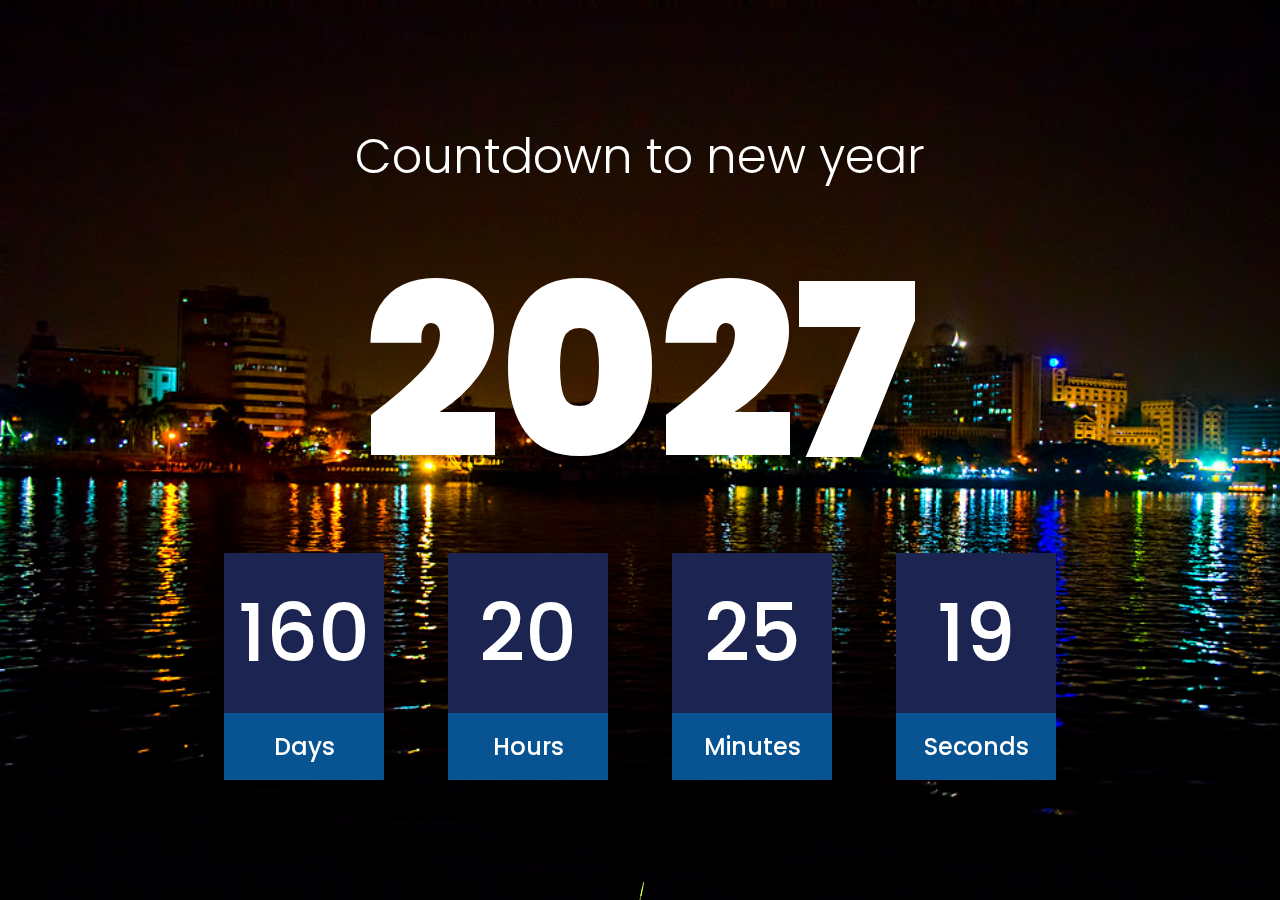
==== index.html @ 6f53513e "first commit" ====
<!DOCTYPE html>
<html lang="en">

<head>
    <meta charset="UTF-8">
    <meta http-equiv="X-UA-Compatible" content="IE=edge">
    <meta name="viewport" content="width=device-width, initial-scale=1.0">
    <title>New Year Countdown Fireworks</title>
    <link rel="preconnect" href="https://fonts.googleapis.com">
    <link rel="preconnect" href="https://fonts.gstatic.com" crossorigin>
    <link href="https://fonts.googleapis.com/css2?family=Poppins:wght@300;400;500;600;700;900&display=swap"
        rel="stylesheet">
    <link rel="stylesheet" href="./css/app.css">
</head>

<body>

    <div class="content-wrapper">
        <p class="header">Countdown to new year</p>
        <h1 class="year" id="new-year">0000</h1>
        <div class="timer">
            <div class="timer-box">
                <div class="timer-box__count">
                    <span id="days">0</span>
                </div>
                <div class="timer-box__text">Days</div>
            </div>
            <div class="timer-box">
                <div class="timer-box__count">
                    <span id="hours">0</span>
                </div>
                <div class="timer-box__text">Hours</div>
            </div>
            <div class="timer-box">
                <div class="timer-box__count">
                    <span id="minutes">0</span>
                </div>
                <div class="timer-box__text">Minutes</div>
            </div>
            <div class="timer-box">
                <div class="timer-box__count">
                    <span id="seconds">0</span>
                </div>
                <div class="timer-box__text">Seconds</div>
            </div>
        </div>
    </div>
    <div class="fireworks-container" style="background-image: url(./assets/kolkata.jpg);"></div>

    <script src="./js/fireworks.js"></script>
    <script src="./js/app.js"></script>
</body>

</html>
---- css/app.css ----
:root {
    --txt-color: #fff;
    --timer-box-bg: #1c2451;
    --timer-box-txt-bg: #085391;
}

* {
    padding: 0;
    margin: 0;
    box-sizing: border-box;
}

body {
    height: 100vh;
    color: var(--txt-color);
    font-family: 'Poppins', sans-serif;
}

.fireworks-container {
    position: fixed;
    left: 0;
    top: 0;
    width: 100%;
    height: 100%;
    background-position: bottom left;
    background-size: cover;
    background-repeat: no-repeat;
}

.content-wrapper {
    z-index: 99;
    position: absolute;
    top: 0;
    left: 0;
    width: 100%;
    height: 100%;
    display: flex;
    flex-direction: column;
    align-items: center;
    justify-content: center;
}

.header {
    font-size: 3rem;
    font-weight: 300;
}

.year {
    font-size: 15rem;
    font-weight: 900;
    line-height: 1.5;
}

.timer {
    display: flex;
    align-items: center;
    justify-content: center;
}

.timer > * ~ * {
    margin-left: 4rem;
}

.timer-box {
    background-color: var(--timer-box-bg);
}

.timer-box__count {
    --size: 10rem;
    width: var(--size);
    height: var(--size);
    display: grid;
    place-items: center;
}

.timer-box__count > span {
    font-size: 5rem;
    font-weight: 500;
}

.timer-box__text {
    display: grid;
    place-items: center;
    background-color: var(--timer-box-txt-bg);
    padding: 1rem 0;
    font-size: 1.5rem;
    font-weight: 500;
}

@media only screen and (max-width: 1200px) {
    html {
        font-size: 60%;
    }
}

@media only screen and (max-width: 700px) {
    html {
        font-size: 40%;
    }
}
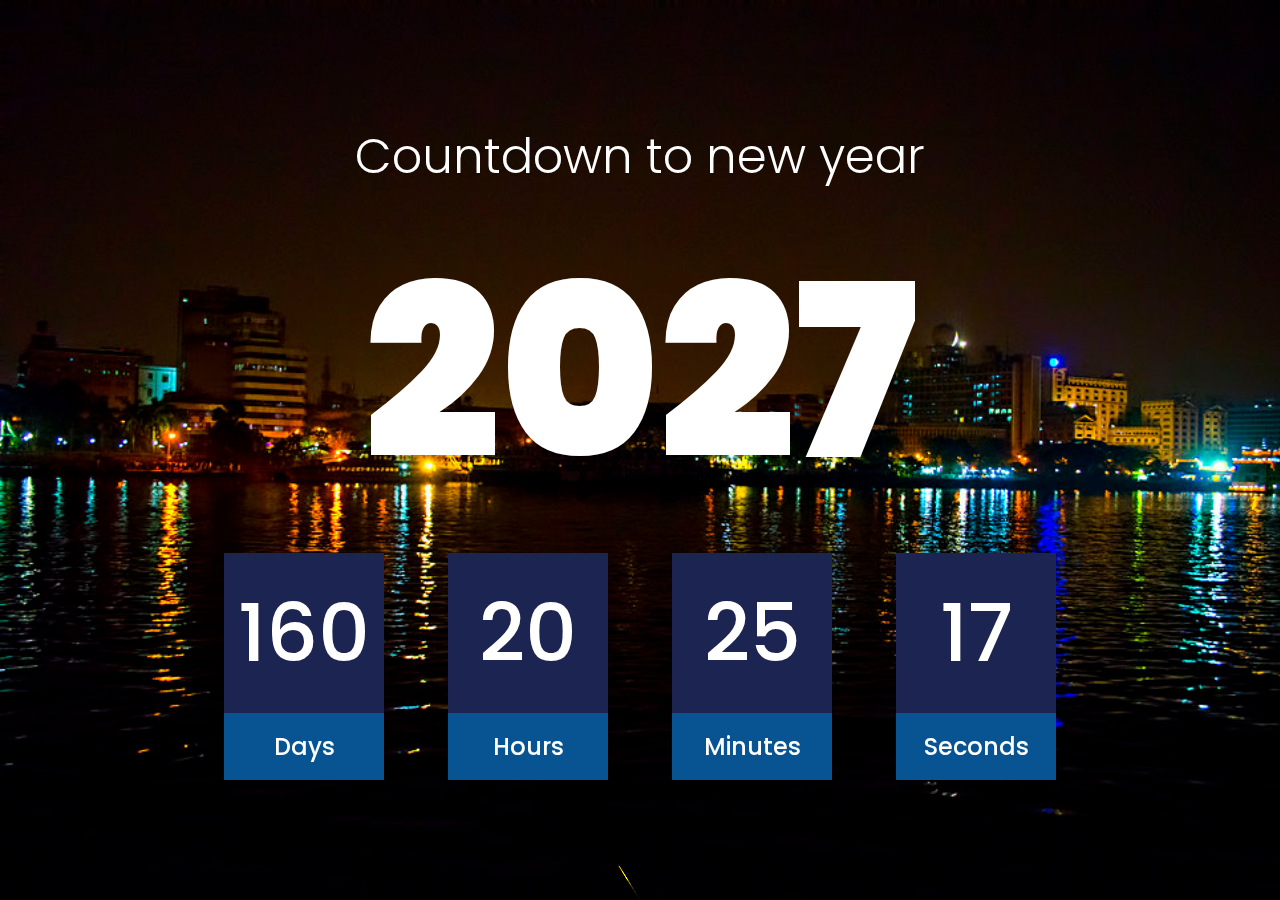
==== commit c5f1013e: "v0.1.1" ====
--- a/index.html
+++ b/index.html
@@ -14,7 +14,9 @@
 </head>
 
 <body>
-
+    <audio id="player" autoplay loop>
+        <source src="assets/countdown.wav" type="audio/wav">
+    </audio>
     <div class="content-wrapper">
         <p class="header">Countdown to new year</p>
         <h1 class="year" id="new-year">0000</h1>
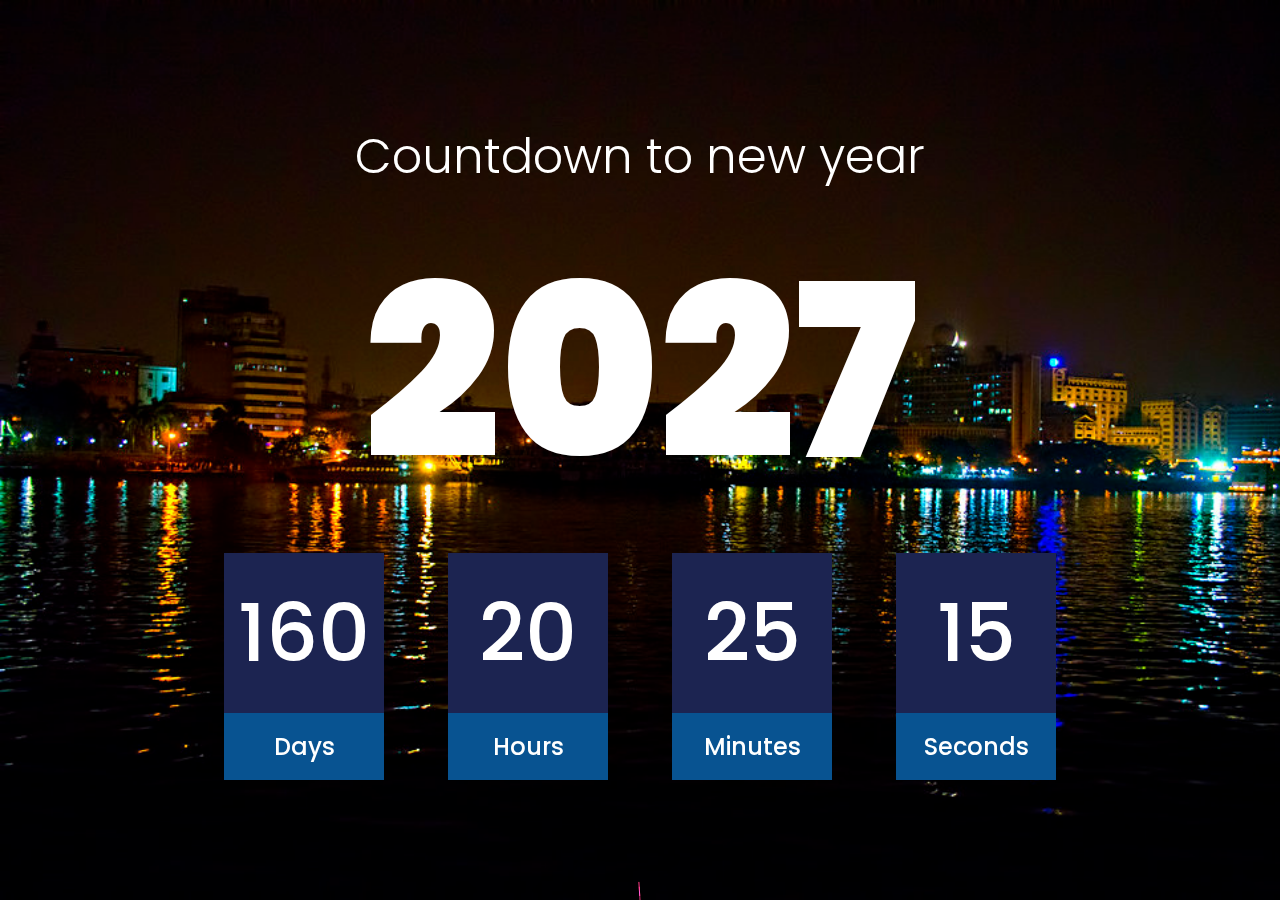
==== commit 22825f45: "v0.1.1" ====
--- a/index.html
+++ b/index.html
@@ -6,20 +6,16 @@
     <meta http-equiv="X-UA-Compatible" content="IE=edge">
     <meta name="viewport" content="width=device-width, initial-scale=1.0">
     <title>New Year Countdown Fireworks</title>
-    <link rel="preconnect" href="https://fonts.googleapis.com">
-    <link rel="preconnect" href="https://fonts.gstatic.com" crossorigin>
-    <link href="https://fonts.googleapis.com/css2?family=Poppins:wght@300;400;500;600;700;900&display=swap"
-        rel="stylesheet">
     <link rel="stylesheet" href="./css/app.css">
 </head>
 
 <body>
     <audio id="player" autoplay loop>
-        <source src="assets/countdown.wav" type="audio/wav">
+        <source src="assets/countdown.mp3" type="audio/mp3">
     </audio>
     <div class="content-wrapper">
         <p class="header">Countdown to new year</p>
-        <h1 class="year" id="new-year">0000</h1>
+        <h1 class="year" id="new-year">2023</h1>
         <div class="timer">
             <div class="timer-box">
                 <div class="timer-box__count">
--- a/css/app.css
+++ b/css/app.css
@@ -1,3 +1,30 @@
+@font-face {
+    font-family: 'Poppins';
+    font-style: normal;
+    font-weight: 300;
+    font-display: swap;
+    src: url(/assets/fonts/poppins-300.woff2) format('woff2');
+    unicode-range: U+0000-00FF, U+0131, U+0152-0153, U+02BB-02BC, U+02C6, U+02DA, U+02DC, U+2000-206F, U+2074, U+20AC, U+2122, U+2191, U+2193, U+2212, U+2215, U+FEFF, U+FFFD;
+  }
+
+@font-face {
+    font-family: 'Poppins';
+    font-style: normal;
+    font-weight: 500;
+    font-display: swap;
+    src: url(/assets/fonts/poppins-500.woff2) format('woff2');
+    unicode-range: U+0000-00FF, U+0131, U+0152-0153, U+02BB-02BC, U+02C6, U+02DA, U+02DC, U+2000-206F, U+2074, U+20AC, U+2122, U+2191, U+2193, U+2212, U+2215, U+FEFF, U+FFFD;
+  }
+
+@font-face {
+    font-family: 'Poppins';
+    font-style: normal;
+    font-weight: 900;
+    font-display: swap;
+    src: url(/assets/fonts/poppins-900.woff2) format('woff2');
+    unicode-range: U+0000-00FF, U+0131, U+0152-0153, U+02BB-02BC, U+02C6, U+02DA, U+02DC, U+2000-206F, U+2074, U+20AC, U+2122, U+2191, U+2193, U+2212, U+2215, U+FEFF, U+FFFD;
+  }
+
 :root {
     --txt-color: #fff;
     --timer-box-bg: #1c2451;
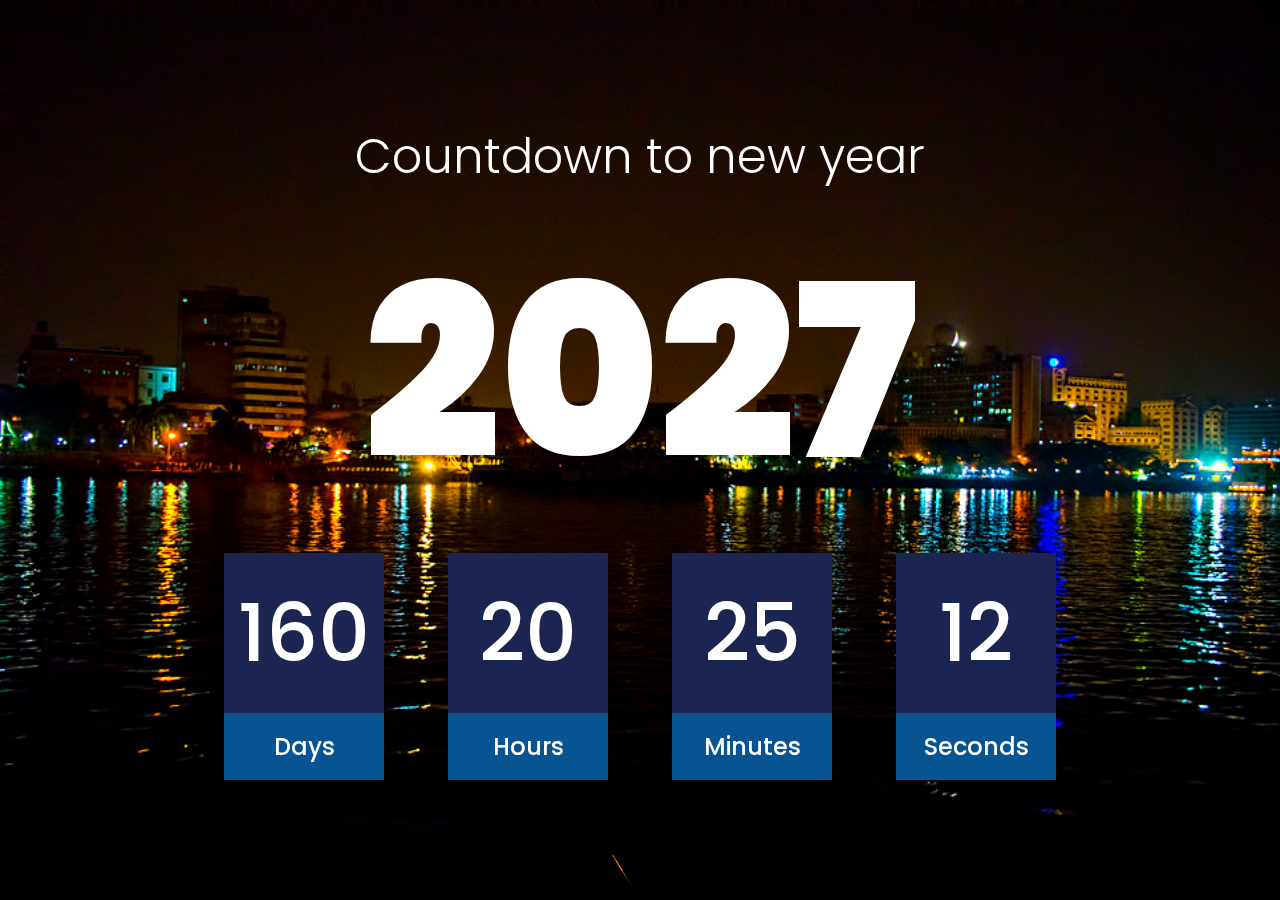
==== commit 9016d6cf: "v0.1.1" ====
--- a/index.html
+++ b/index.html
@@ -6,7 +6,7 @@
     <meta http-equiv="X-UA-Compatible" content="IE=edge">
     <meta name="viewport" content="width=device-width, initial-scale=1.0">
     <title>New Year Countdown Fireworks</title>
-    <link rel="stylesheet" href="./css/app.css">
+    <link rel="stylesheet" href="./app.css">
 </head>
 
 <body>
--- a/app.css
+++ b/app.css
@@ -0,0 +1,127 @@
+@font-face {
+    font-family: 'Poppins';
+    font-style: normal;
+    font-weight: 300;
+    font-display: swap;
+    src: url(./poppins-300.woff2) format('woff2');
+    unicode-range: U+0000-00FF, U+0131, U+0152-0153, U+02BB-02BC, U+02C6, U+02DA, U+02DC, U+2000-206F, U+2074, U+20AC, U+2122, U+2191, U+2193, U+2212, U+2215, U+FEFF, U+FFFD;
+  }
+
+@font-face {
+    font-family: 'Poppins';
+    font-style: normal;
+    font-weight: 500;
+    font-display: swap;
+    src: url(./poppins-500.woff2) format('woff2');
+    unicode-range: U+0000-00FF, U+0131, U+0152-0153, U+02BB-02BC, U+02C6, U+02DA, U+02DC, U+2000-206F, U+2074, U+20AC, U+2122, U+2191, U+2193, U+2212, U+2215, U+FEFF, U+FFFD;
+  }
+
+@font-face {
+    font-family: 'Poppins';
+    font-style: normal;
+    font-weight: 900;
+    font-display: swap;
+    src: url(./poppins-900.woff2) format('woff2');
+    unicode-range: U+0000-00FF, U+0131, U+0152-0153, U+02BB-02BC, U+02C6, U+02DA, U+02DC, U+2000-206F, U+2074, U+20AC, U+2122, U+2191, U+2193, U+2212, U+2215, U+FEFF, U+FFFD;
+  }
+
+:root {
+    --txt-color: #fff;
+    --timer-box-bg: #1c2451;
+    --timer-box-txt-bg: #085391;
+}
+
+* {
+    padding: 0;
+    margin: 0;
+    box-sizing: border-box;
+}
+
+body {
+    height: 100vh;
+    color: var(--txt-color);
+    font-family: 'Poppins', sans-serif;
+}
+
+.fireworks-container {
+    position: fixed;
+    left: 0;
+    top: 0;
+    width: 100%;
+    height: 100%;
+    background-position: bottom left;
+    background-size: cover;
+    background-repeat: no-repeat;
+}
+
+.content-wrapper {
+    z-index: 99;
+    position: absolute;
+    top: 0;
+    left: 0;
+    width: 100%;
+    height: 100%;
+    display: flex;
+    flex-direction: column;
+    align-items: center;
+    justify-content: center;
+}
+
+.header {
+    font-size: 3rem;
+    font-weight: 300;
+}
+
+.year {
+    font-size: 15rem;
+    font-weight: 900;
+    line-height: 1.5;
+}
+
+.timer {
+    display: flex;
+    align-items: center;
+    justify-content: center;
+}
+
+.timer > * ~ * {
+    margin-left: 4rem;
+}
+
+.timer-box {
+    background-color: var(--timer-box-bg);
+}
+
+.timer-box__count {
+    --size: 10rem;
+    width: var(--size);
+    height: var(--size);
+    display: grid;
+    place-items: center;
+}
+
+.timer-box__count > span {
+    font-size: 5rem;
+    font-weight: 500;
+}
+
+.timer-box__text {
+    display: grid;
+    place-items: center;
+    background-color: var(--timer-box-txt-bg);
+    padding: 1rem 0;
+    font-size: 1.5rem;
+    font-weight: 500;
+}
+
+@media only screen and (max-width: 1200px) {
+    html {
+        font-size: 60%;
+    }
+}
+
+@media only screen and (max-width: 700px) {
+    html {
+        font-size: 40%;
+    }
+}